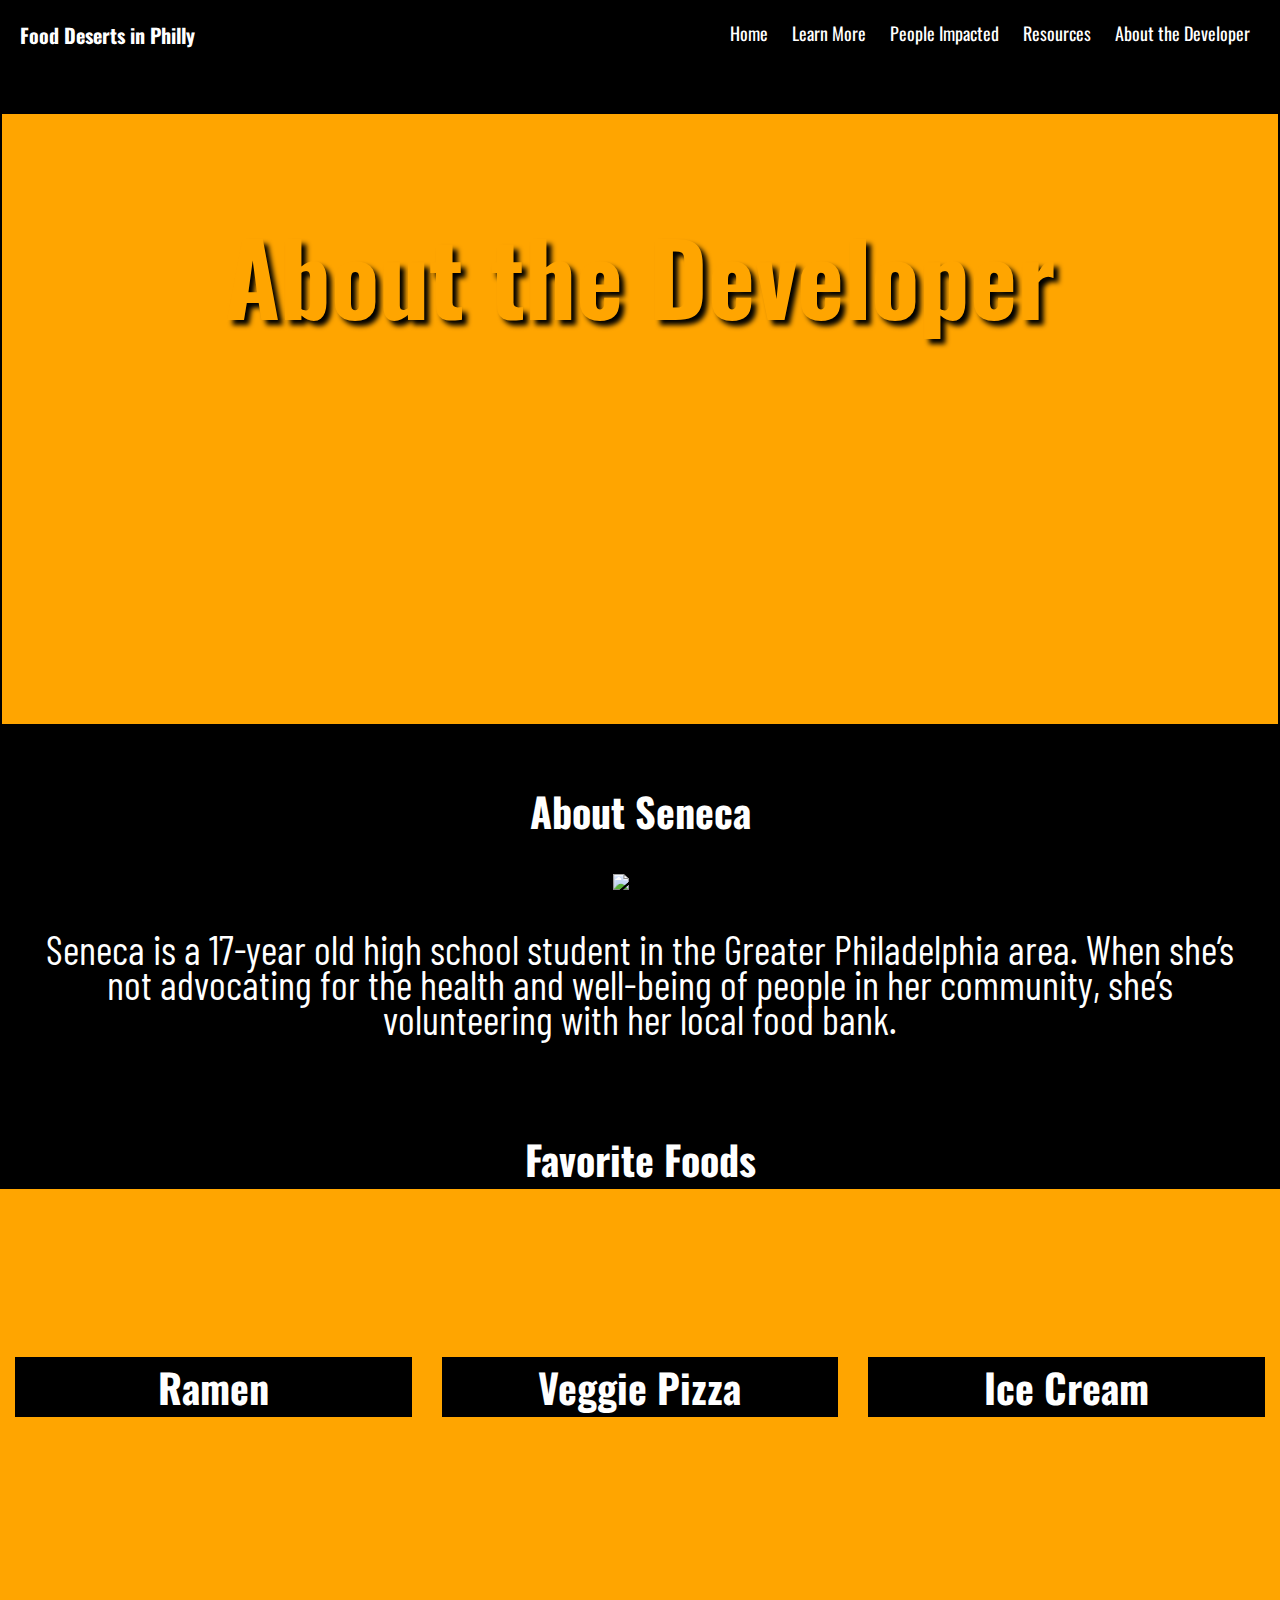
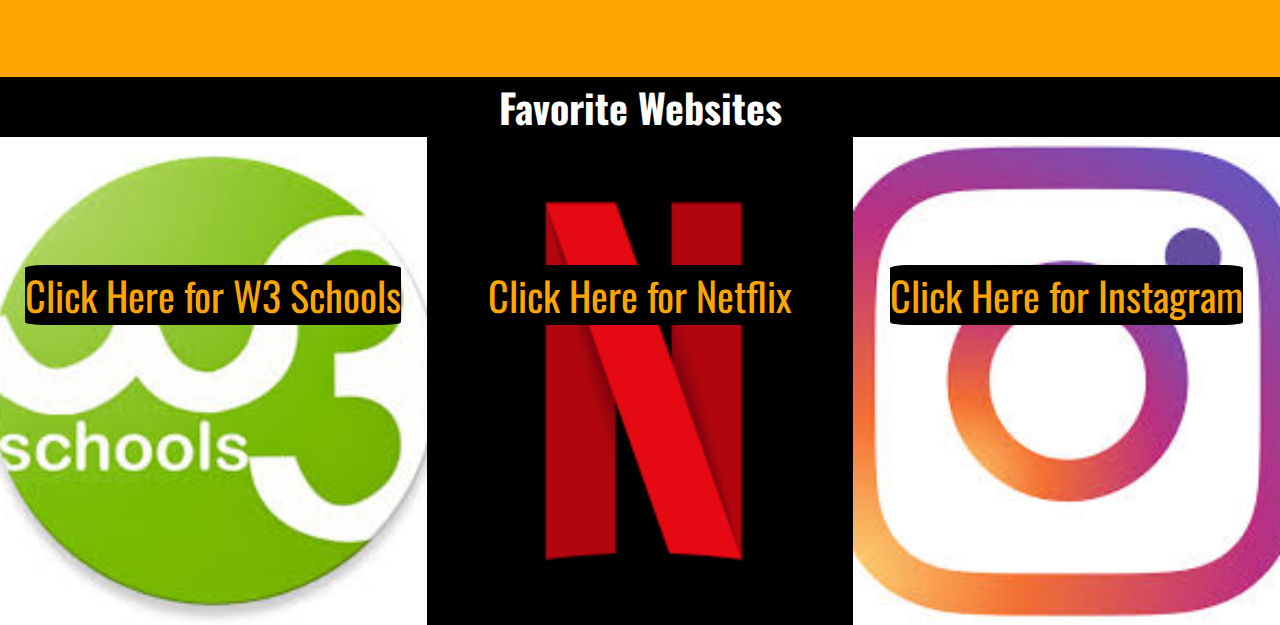
==== about.html @ b66ab70f "first commit" ====
<!DOCTYPE html>
<html>
  <head>
    <meta charset="UTF-8">
   <title>Food Deserts in Philadelphia</title>
    <link rel="stylesheet" href="style.css" type="text/css">
    <link href="https://fonts.googleapis.com/css?family=Barlow+Condensed|Oswald&display=swap" rel="stylesheet">
  </head>
  <body>
      <!-- Navigation Bar  -->
      <div class="nav-container" id="navigation-bar">
          <h4>Food Deserts in Philly</h4>
          <div id="nav">
              <a href="index.html">Home</a>
              <a href="#learn.html">Learn More</a>
              <a href="people.html">People Impacted</a>
              <a href="resources.html">Resources</a>
              <a href="about.html">About the Developer</a>
           </div>
      </div>
      
      <!--  Landing Content  -->
      <div class="container" id="about-the-developer">
          <h1>About the Developer</h1>      
      </div>

      <!-- About Seneca      -->
      <div class="container" id="seneca">
          <h2>About Seneca</h2>
          <img src="https://www.visitphilly.com/wp-content/uploads/2018/09/ParkwaySkylineDay_M.Fischetti04-2200x1237vp.jpg" height="200" alt="philly">
          <p>Seneca is a 17-year old high school student in the Greater Philadelphia area. When she’s not advocating for the health and well-being of people in her community, she’s volunteering with her local food bank.</p>
      </div>
      <div class="grid-container" id="fav-foods">
          <h2>Favorite Foods</h2>
          <div class="grid-item" id="ramen">
              <h3>Ramen</h3>
          </div>
          <div class="grid-item" id="pizza">
              <h3> Veggie Pizza</h3>
          </div>
          <div class="grid-item" id="ice-cream">
             <h3>Ice Cream</h3>
          </div>
      </div>
      <div class="grid-container" id="fav-websites">
          <h2>Favorite Websites</h2> 
          <div class="grid-item" id="w3">
              <a href="https://www.w3schools.com/">Click Here for W3 Schools</a>
          </div>
          <div class="grid-item" id="netflix">
              <a href="https://www.netflix.com/">Click Here for Netflix</a>
          </div>
          <div class="grid-item" id="instagram">
              <a href="https://www.instagram.com/codedbykids/">Click Here for Instagram</a>
          </div>
      </div>
      
      
  </body>
</html>
---- style.css ----
/* Global CSS Selectors */
body {
    background-color: orange;
    padding: 0;
    margin:0 auto;
    
}
h1,
h2,
h3,
h4, a {
  font-family: "Oswald", sans-serif;
}
h2 {
   font-size: 40px; 
}
p,ul,ol{
    font-family: "Barlow Condensed", sans-serif;
}
p {
    font-size: 25px;
    line-height: 35px;
}
ul,ol {
  font-size: 25px;
} 

li {
    margin-top: 20px;
}
.container {
    height: 100%;
    border: black solid 2px;
    padding: 20px 20px 50px 20px;
   
}

/* Navigation Bar */
.nav-container {
  height: 8vh;
  background-color:black;
  padding: 20px;
}
.nav-container h4 {
  display:inline;
  color:white;
  font-size:20px;
}

#nav {
  float:right;
}

#nav a {
  color:white;
  text-decoration: none;
  padding: 20px 10px 0 10px;
  font-size: 18px;
}

/* Home Page  */
#home-landing {
    height: 92vh;
    background-image: url('https://www.seattlemag.com/sites/default/files/field/image/1211hottopicopne_0.jpg');
    background-repeat: no-repeat;
    background-size: 100% 100%;
    background-position:bottom center;
    text-align: center;
}

#home-landing h1 {
    font-size: 100px;
    color: black;
    text-shadow: 5px 5px 8px yellow;
}

#home-problem {
    background-color:black;
    color:white;
    text-align:center;
    font-size: 30px;
    padding: 20px;
}
/* Learn More Page  */

#learn-more-landing {
    height: 60vh;
    background-image: url('https://images.squarespace-cdn.com/content/v1/59f5ff1d017db23d90cea3d5/1560131034442-WE6ZEMWJHBK2FZGB79AN/ke17ZwdGBToddI8pDm48kM4ZNaw6Dk7xLPpMpoBhiupZw-zPPgdn4jUwVcJE1ZvWQUxwkmyExglNqGp0IvTJZUJFbgE-7XRK3dMEBRBhUpyWg9wtMaqL83NuqvKe1EENysuH5srkQLVxFwLtQ6la99g4N48uc8Jecmd2El5IS04/yellow+bodega.jpg');
    background-repeat: no-repeat;
    background-size: cover;
    background-position: bottom center;
    text-align: center;
}
#learn-more-landing h1 {
   color: orange;
   font-size:100px;
   text-shadow: 5px 5px 5px black;
}

/* People Impacted Page */

#people-impacted-landing {
    height: 60vh;
    background-image: url('https://upload.wikimedia.org/wikipedia/commons/4/45/Boston_corner_shop.jpg');
    background-repeat: no-repeat;
    background-size: cover;
    background-position :center;
    text-align: center;
}
#people-impacted-landing h1 {
   color: orange;
   text-shadow: 5px 5px 5px black;
   font-size:100px;
}


/* Resources Page */

#resources-landing {
    height: 60vh;
    background-image: url('https://d3i6fh83elv35t.cloudfront.net/newshour/app/uploads/2015/08/GettyImages-97102000-1024x683.jpg');
    background-repeat: no-repeat;
    background-size: cover;
    background-position: top center;
    text-align:center;
}
#resources-landing h1 {
   color: orange;
   text-shadow: 5px 5px 5px black;
   font-size:100px;
}



/* About the Developer Page  */
#about-the-developer {
    height: 60vh;
    background-image: url('https://i.ytimg.com/vi/xMtqVC62q6o/maxresdefault.jpg');
    background-repeat: no-repeat;
    background-size: cover;
    background-position: bottom center;
    text-align:center;
}
#about-the-developer h1 {
   color: orange;
   text-shadow: 5px 5px 5px black;
   font-size:100px;
}
#seneca {
    text-align: center;
    background-color:black;
}
#seneca h2 {
    color:white;
}
#seneca p {
    color:white;
    font-size: 40px;
}



.grid-container {
    display: grid;
    grid-template-columns: 1fr 1fr 1fr;
    grid-template-rows: 1fr 1fr 1fr 1fr''
}

.grid-container h2 {
    grid-area: 1/1/2/4;
    background-color: black;
    color:white;
    margin: 0 auto;
    width:100vw;
    text-align: center;
}

.grid-item {
    padding-top: 30%;
    grid-row:2/5;
    text-align: center;
    height: 40vh;
}
.grid-item h3 {
    color:white;
    background-color: black;
    font-size: 40px;
    margin-right: 15px;
    margin-left: 15px;
}
.grid-item a {
    text-decoration: none;
    font-size: 40px;
    color: orange;
    background-color: black;
    border-radius: 5%;
    border: white;
}
.grid-item a:hover {
    text-decoration: none;
    font-size: 30px;
    padding: 10px;
    color: red;
    background-color: orange;
    border-radius: 8%;
    border: black;
    transition: 1s;
}
#ramen {
    background-image: url('https://www.budgetbytes.com/wp-content/uploads/2015/12/6-Ways-to-Upgrade-Instant-Ramen-eating.jpg');
    background-repeat: no-repeat;
    background-size: cover;
    background-position:center;
    grid-column:1/2;
}
#pizza {
    background-image: url('https://images-gmi-pmc.edge-generalmills.com/32fb2446-1efc-434c-a053-7dabe8d963be.jpg');
    background-repeat: no-repeat;
    background-size: cover;
    background-position: center;
    grid-column:2/3;
}
#ice-cream {
    background-image: url('https://cdn.britannica.com/50/80550-050-5D392AC7/Scoops-kinds-ice-cream.jpg');
    background-repeat: no-repeat;
    background-size: cover;
    background-position: center;
    grid-column:3/4;
}
#w3 {
    background-image: url('[data-uri]');
    background-repeat: no-repeat;
    background-size: cover;
    background-position:center;
    grid-column:1/2;
}
#netflix {
    background-image: url('[data-uri]');
    background-repeat: no-repeat;
    background-size: cover;
    background-position: center;
    grid-column:2/3;
}
#instagram {
    background-image: url('[data-uri]');
    background-repeat: no-repeat;
    background-size: cover;
    background-position: center;
    grid-column:3/4;
}
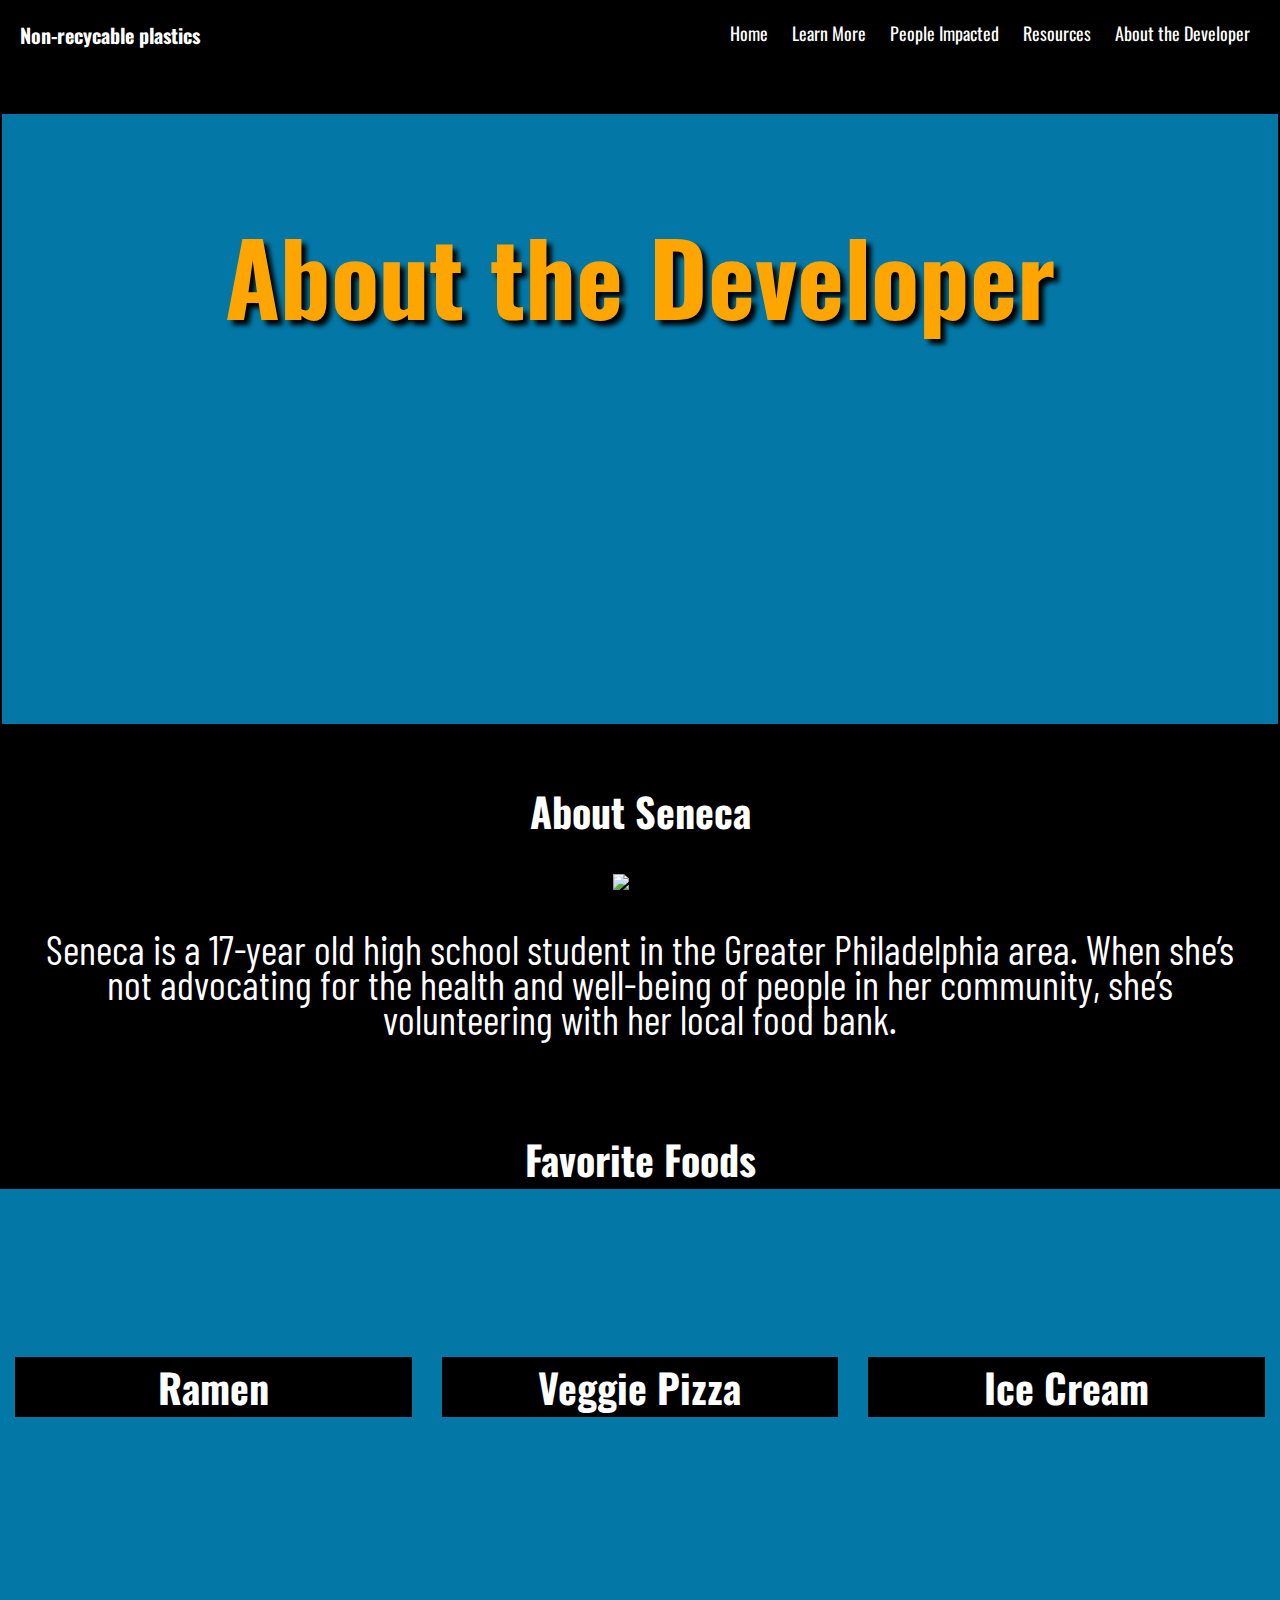
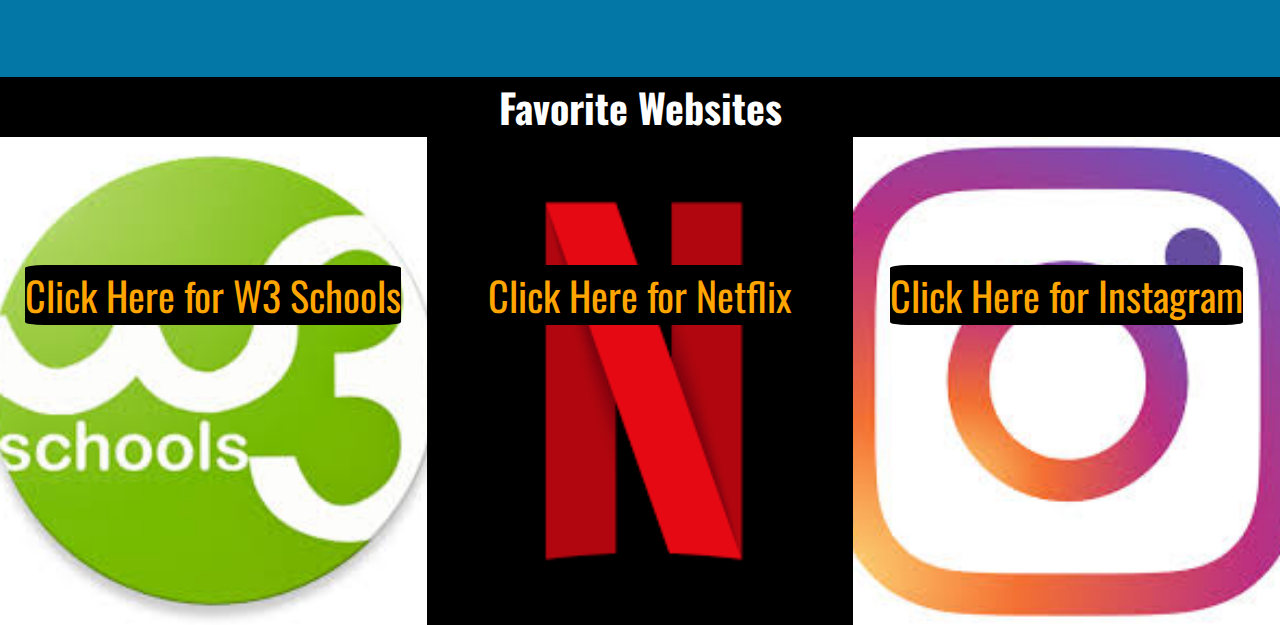
==== commit 747162da: "First commit" ====
--- a/about.html
+++ b/about.html
@@ -2,26 +2,26 @@
 <html>
   <head>
     <meta charset="UTF-8">
-   <title>Food Deserts in Philadelphia</title>
+   <title>Non-recycable plastics in Philadelphia</title>
     <link rel="stylesheet" href="style.css" type="text/css">
     <link href="https://fonts.googleapis.com/css?family=Barlow+Condensed|Oswald&display=swap" rel="stylesheet">
   </head>
   <body>
       <!-- Navigation Bar  -->
       <div class="nav-container" id="navigation-bar">
-          <h4>Food Deserts in Philly</h4>
+          <h4>Non-recycable plastics</h4>
           <div id="nav">
               <a href="index.html">Home</a>
-              <a href="#learn.html">Learn More</a>
+              <a href="learn.html">Learn More</a>
               <a href="people.html">People Impacted</a>
               <a href="resources.html">Resources</a>
               <a href="about.html">About the Developer</a>
            </div>
       </div>
-      
+
       <!--  Landing Content  -->
       <div class="container" id="about-the-developer">
-          <h1>About the Developer</h1>      
+          <h1>About the Developer</h1>
       </div>
 
       <!-- About Seneca      -->
@@ -43,7 +43,7 @@
           </div>
       </div>
       <div class="grid-container" id="fav-websites">
-          <h2>Favorite Websites</h2> 
+          <h2>Favorite Websites</h2>
           <div class="grid-item" id="w3">
               <a href="https://www.w3schools.com/">Click Here for W3 Schools</a>
           </div>
@@ -54,7 +54,7 @@
               <a href="https://www.instagram.com/codedbykids/">Click Here for Instagram</a>
           </div>
       </div>
-      
-      
+
+
   </body>
-</html>+</html>
--- a/style.css
+++ b/style.css
@@ -1,9 +1,9 @@
-/* Global CSS Selectors */
+  /* Global CSS Selectors */
 body {
-    background-color: orange;
+    background-color: #0378A6;
     padding: 0;
     margin:0 auto;
-    
+
 }
 h1,
 h2,
@@ -12,7 +12,7 @@
   font-family: "Oswald", sans-serif;
 }
 h2 {
-   font-size: 40px; 
+   font-size: 40px;
 }
 p,ul,ol{
     font-family: "Barlow Condensed", sans-serif;
@@ -23,7 +23,7 @@
 }
 ul,ol {
   font-size: 25px;
-} 
+}
 
 li {
     margin-top: 20px;
@@ -32,7 +32,7 @@
     height: 100%;
     border: black solid 2px;
     padding: 20px 20px 50px 20px;
-   
+
 }
 
 /* Navigation Bar */
@@ -61,7 +61,7 @@
 /* Home Page  */
 #home-landing {
     height: 92vh;
-    background-image: url('https://www.seattlemag.com/sites/default/files/field/image/1211hottopicopne_0.jpg');
+    background-image: url('https://external-content.duckduckgo.com/iu/?u=https%3A%2F%2Fegrizzly305.files.wordpress.com%2F2012%2F06%2F3431189310_49e670ec66_o.jpg&f=1&nofb=1');
     background-repeat: no-repeat;
     background-size: 100% 100%;
     background-position:bottom center;
@@ -71,7 +71,7 @@
 #home-landing h1 {
     font-size: 100px;
     color: black;
-    text-shadow: 5px 5px 8px yellow;
+    text-shadow: 5px 5px 8px #023E73;
 }
 
 #home-problem {
@@ -247,4 +247,4 @@
     background-size: cover;
     background-position: center;
     grid-column:3/4;
-}+}
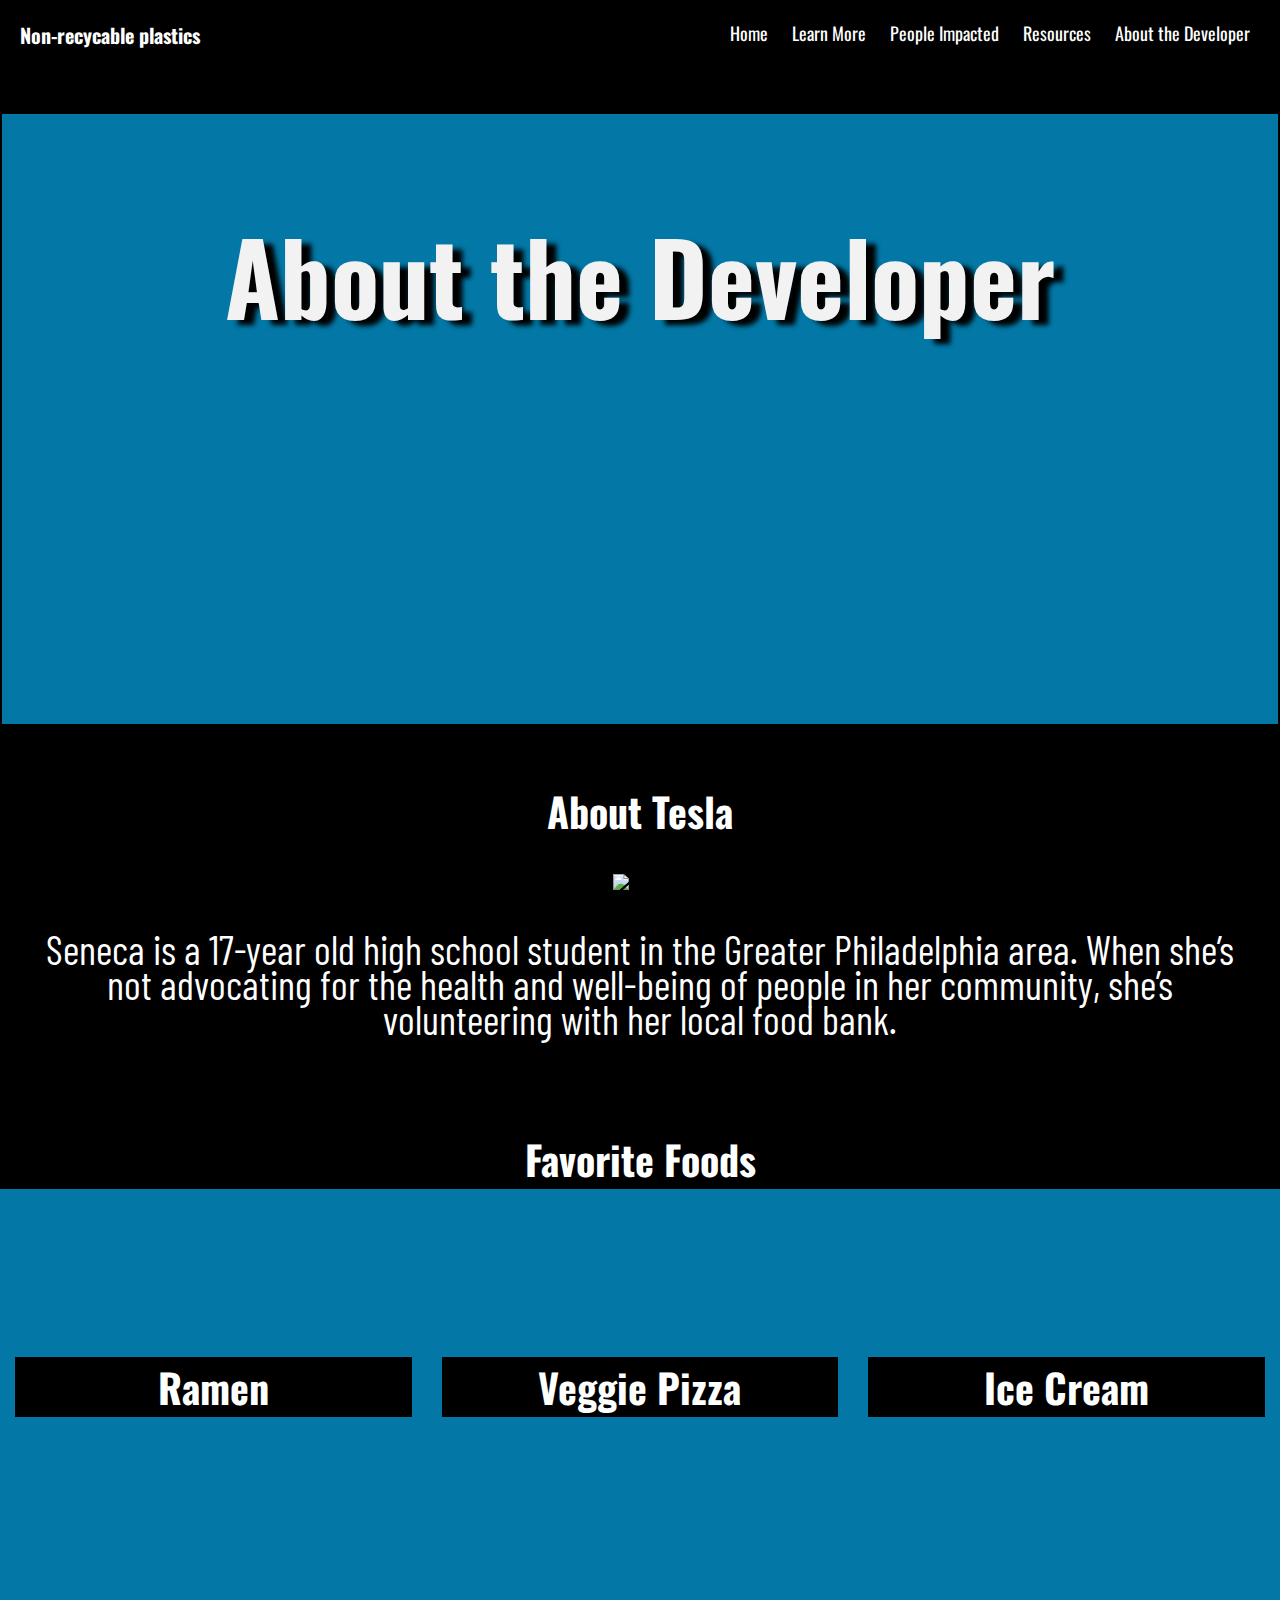
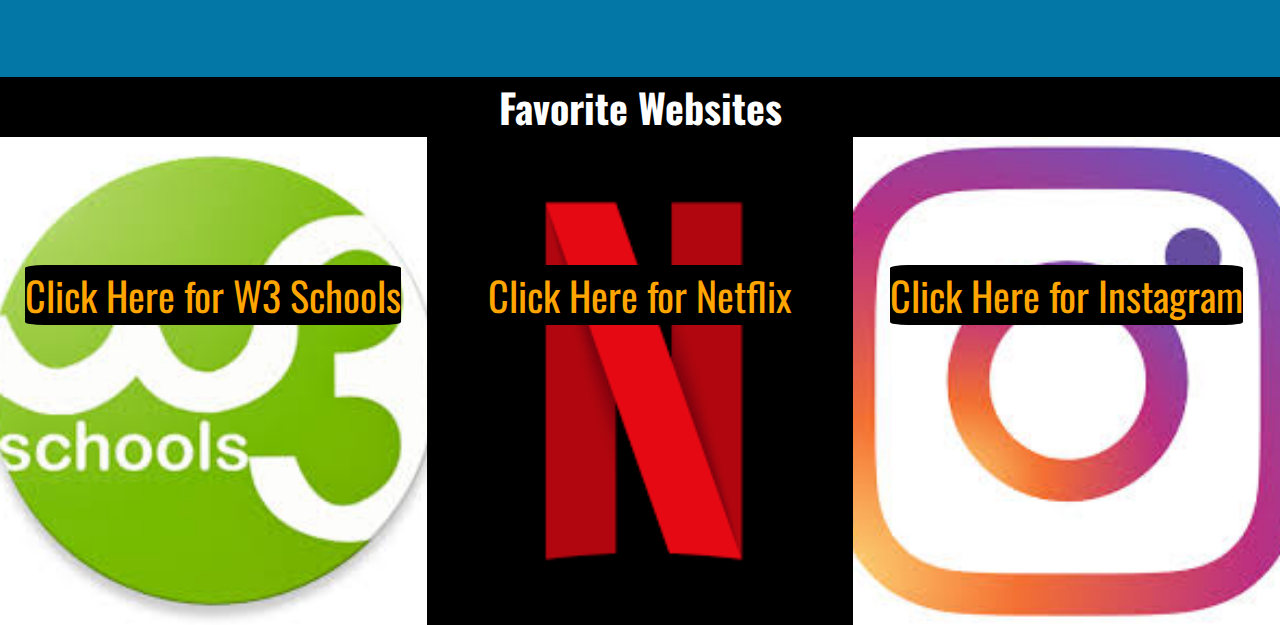
==== commit 19f7e896: "pages updated" ====
--- a/about.html
+++ b/about.html
@@ -26,8 +26,8 @@
 
       <!-- About Seneca      -->
       <div class="container" id="seneca">
-          <h2>About Seneca</h2>
-          <img src="https://www.visitphilly.com/wp-content/uploads/2018/09/ParkwaySkylineDay_M.Fischetti04-2200x1237vp.jpg" height="200" alt="philly">
+          <h2>About Tesla</h2>
+          <img src="https://external-content.duckduckgo.com/iu/?u=https%3A%2F%2Ftse1.mm.bing.net%2Fth%3Fid%3DOIP.4h7g4Znnc28qDDKW-WiWjAHaFj%26pid%3DApi&f=1" height="200" alt="philly">
           <p>Seneca is a 17-year old high school student in the Greater Philadelphia area. When she’s not advocating for the health and well-being of people in her community, she’s volunteering with her local food bank.</p>
       </div>
       <div class="grid-container" id="fav-foods">
--- a/style.css
+++ b/style.css
@@ -69,9 +69,10 @@
 }
 
 #home-landing h1 {
+    margin: 10%;
     font-size: 100px;
-    color: black;
-    text-shadow: 5px 5px 8px #023E73;
+    color: #f2f2f2;
+    text-shadow: 5px -5px 5px black;
 }
 
 #home-problem {
@@ -85,32 +86,32 @@
 
 #learn-more-landing {
     height: 60vh;
-    background-image: url('https://images.squarespace-cdn.com/content/v1/59f5ff1d017db23d90cea3d5/1560131034442-WE6ZEMWJHBK2FZGB79AN/ke17ZwdGBToddI8pDm48kM4ZNaw6Dk7xLPpMpoBhiupZw-zPPgdn4jUwVcJE1ZvWQUxwkmyExglNqGp0IvTJZUJFbgE-7XRK3dMEBRBhUpyWg9wtMaqL83NuqvKe1EENysuH5srkQLVxFwLtQ6la99g4N48uc8Jecmd2El5IS04/yellow+bodega.jpg');
+    background-image: url('https://external-content.duckduckgo.com/iu/?u=https%3A%2F%2Fwww.scitecheuropa.eu%2Fwp-content%2Fuploads%2F2018%2F10%2Findustrial-strategy-plastic-pollution.jpg&f=1&nofb=1');
     background-repeat: no-repeat;
     background-size: cover;
     background-position: bottom center;
     text-align: center;
 }
 #learn-more-landing h1 {
-   color: orange;
+   color: #F2F2F2;
    font-size:100px;
-   text-shadow: 5px 5px 5px black;
+   text-shadow: 10px 5px 5px black;
 }
 
 /* People Impacted Page */
 
 #people-impacted-landing {
     height: 60vh;
-    background-image: url('https://upload.wikimedia.org/wikipedia/commons/4/45/Boston_corner_shop.jpg');
+    background-image: url('https://external-content.duckduckgo.com/iu/?u=https%3A%2F%2Fd279m997dpfwgl.cloudfront.net%2Fwp%2F2019%2F04%2F0425_baltimore-trash04.jpg&f=1&nofb=1');
     background-repeat: no-repeat;
     background-size: cover;
     background-position :center;
     text-align: center;
 }
 #people-impacted-landing h1 {
-   color: orange;
-   text-shadow: 5px 5px 5px black;
-   font-size:100px;
+  color: #F2F2F2;
+  font-size:100px;
+  text-shadow: 10px 5px 5px black;
 }
 
 
@@ -118,16 +119,16 @@
 
 #resources-landing {
     height: 60vh;
-    background-image: url('https://d3i6fh83elv35t.cloudfront.net/newshour/app/uploads/2015/08/GettyImages-97102000-1024x683.jpg');
+    background-image: url('https://external-content.duckduckgo.com/iu/?u=https%3A%2F%2Ftse3.mm.bing.net%2Fth%3Fid%3DOIP.M3nVespggIeUyNZQys8FQAHaEK%26pid%3DApi&f=1');
     background-repeat: no-repeat;
     background-size: cover;
     background-position: top center;
     text-align:center;
 }
 #resources-landing h1 {
-   color: orange;
-   text-shadow: 5px 5px 5px black;
-   font-size:100px;
+  color: #F2F2F2;
+  font-size:100px;
+  text-shadow: 10px 5px 5px black;
 }
 
 
@@ -135,16 +136,16 @@
 /* About the Developer Page  */
 #about-the-developer {
     height: 60vh;
-    background-image: url('https://i.ytimg.com/vi/xMtqVC62q6o/maxresdefault.jpg');
+    background-image: url('https://external-content.duckduckgo.com/iu/?u=http%3A%2F%2Fproductiveinsights.com%2Fwp-content%2Fuploads%2F2013%2F12%2FComputer-Code-image-Depositphotos_15383137_m.jpg&f=1&nofb=1');
     background-repeat: no-repeat;
     background-size: cover;
     background-position: bottom center;
     text-align:center;
 }
 #about-the-developer h1 {
-   color: orange;
-   text-shadow: 5px 5px 5px black;
-   font-size:100px;
+  color: #F2F2F2;
+  font-size:100px;
+  text-shadow: 10px 5px 5px black;
 }
 #seneca {
     text-align: center;
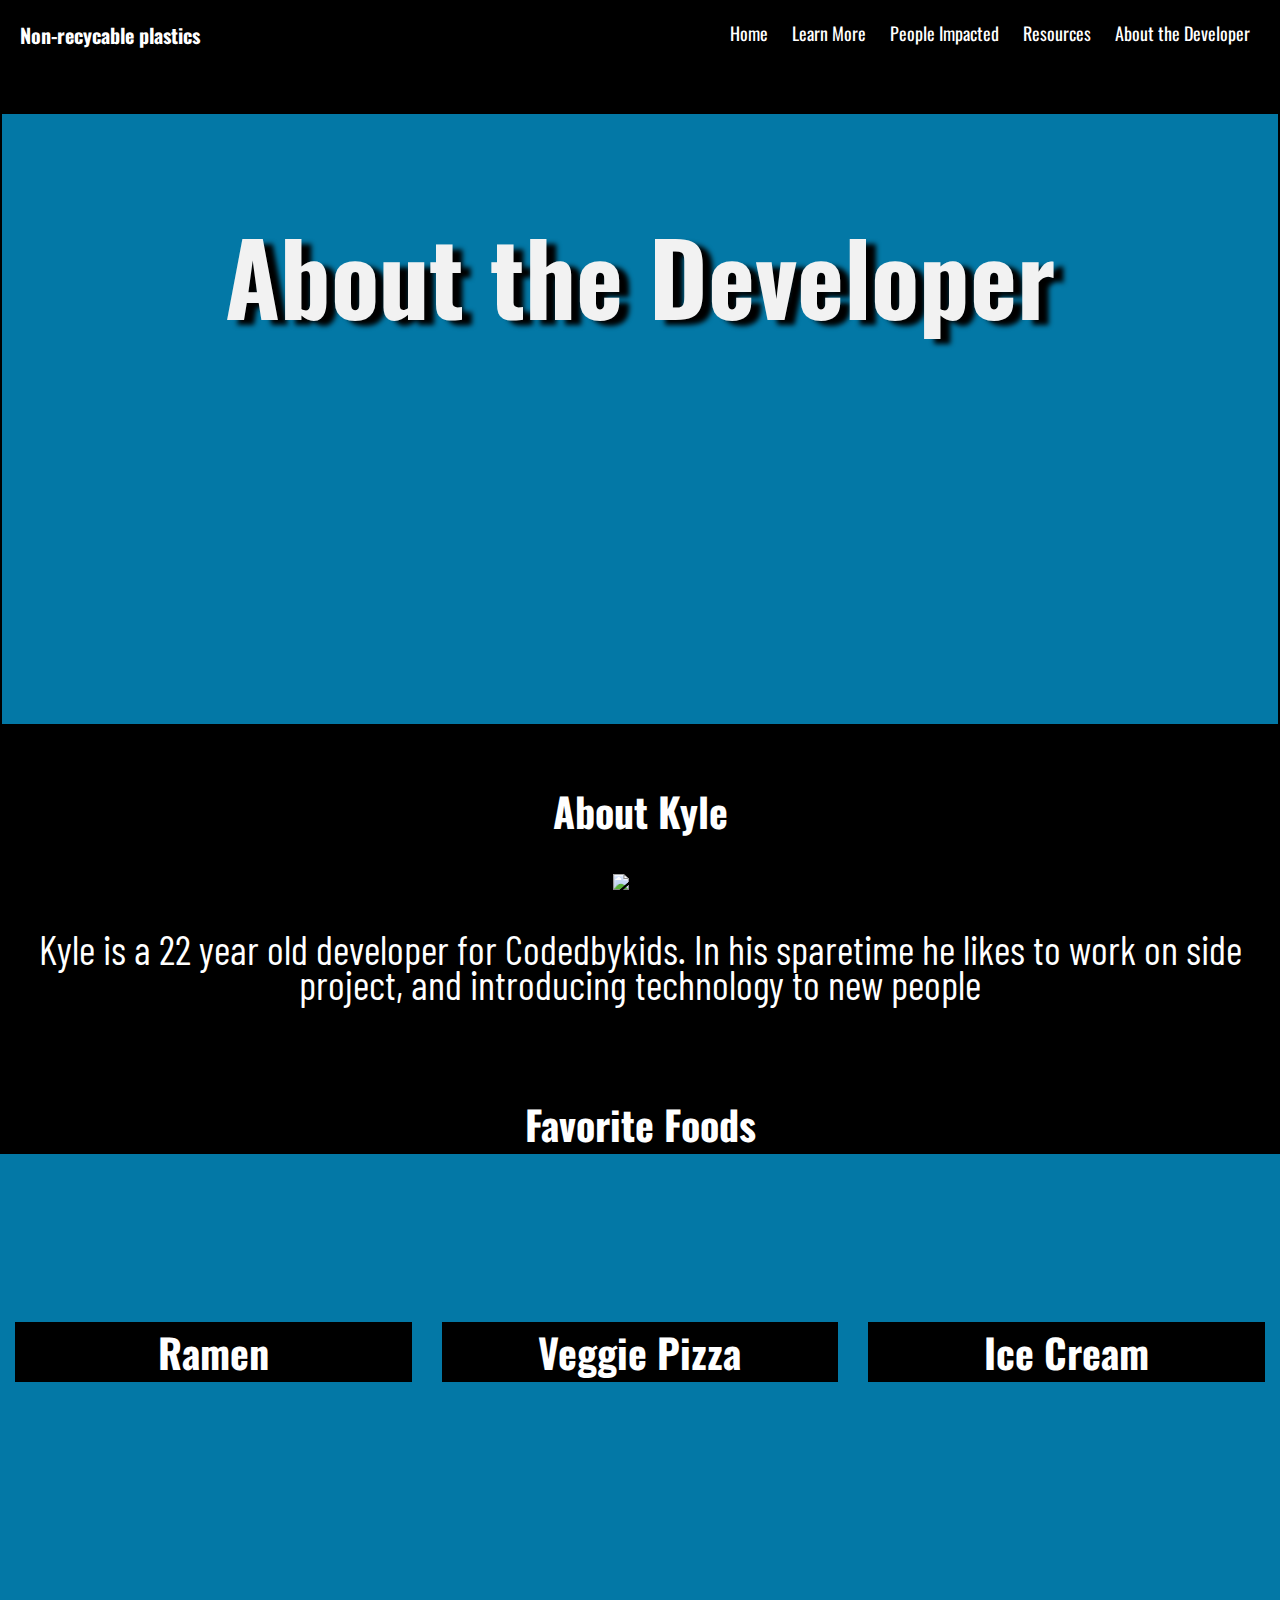
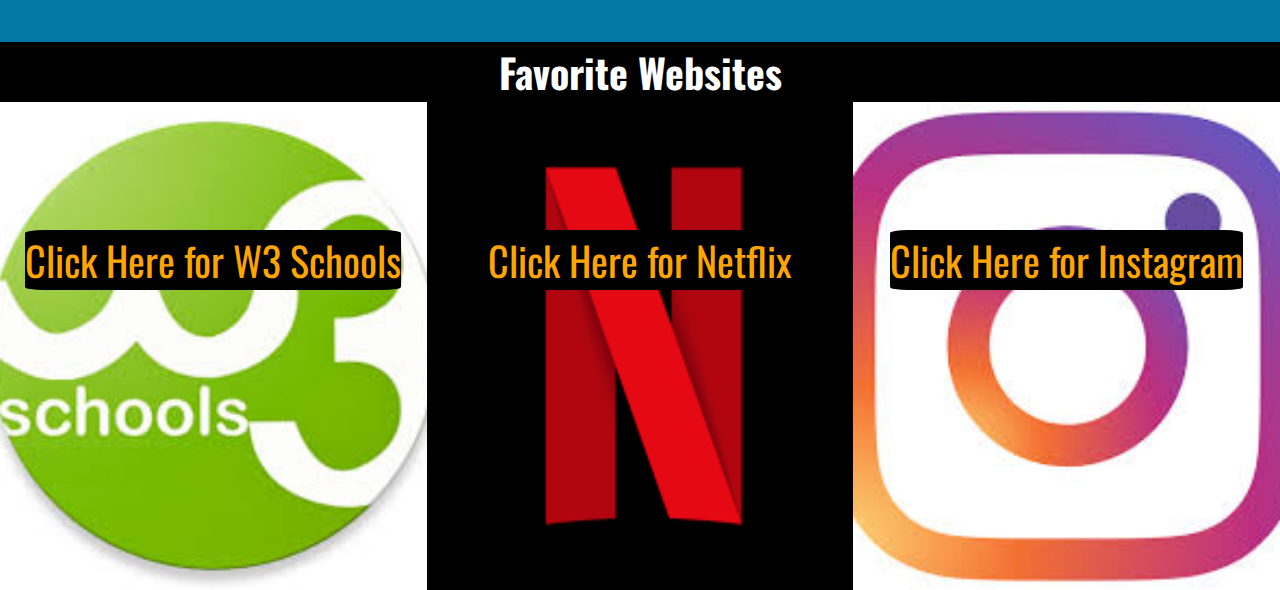
==== commit 34a46675: "page updated" ====
--- a/about.html
+++ b/about.html
@@ -26,9 +26,9 @@
 
       <!-- About Seneca      -->
       <div class="container" id="seneca">
-          <h2>About Tesla</h2>
-          <img src="https://external-content.duckduckgo.com/iu/?u=https%3A%2F%2Ftse1.mm.bing.net%2Fth%3Fid%3DOIP.4h7g4Znnc28qDDKW-WiWjAHaFj%26pid%3DApi&f=1" height="200" alt="philly">
-          <p>Seneca is a 17-year old high school student in the Greater Philadelphia area. When she’s not advocating for the health and well-being of people in her community, she’s volunteering with her local food bank.</p>
+          <h2>About Kyle</h2>
+          <img src="https://external-content.duckduckgo.com/iu/?u=http%3A%2F%2Fgened.temple.edu%2Fgritandbeauty%2Ffiles%2F2014%2F10%2FJoeSchaefer.jpg&f=1&nofb=1" height="200" alt="philly">
+          <p>Kyle is a 22 year old developer for Codedbykids. In his sparetime he likes to work on side project, and introducing technology to new people </p>
       </div>
       <div class="grid-container" id="fav-foods">
           <h2>Favorite Foods</h2>
